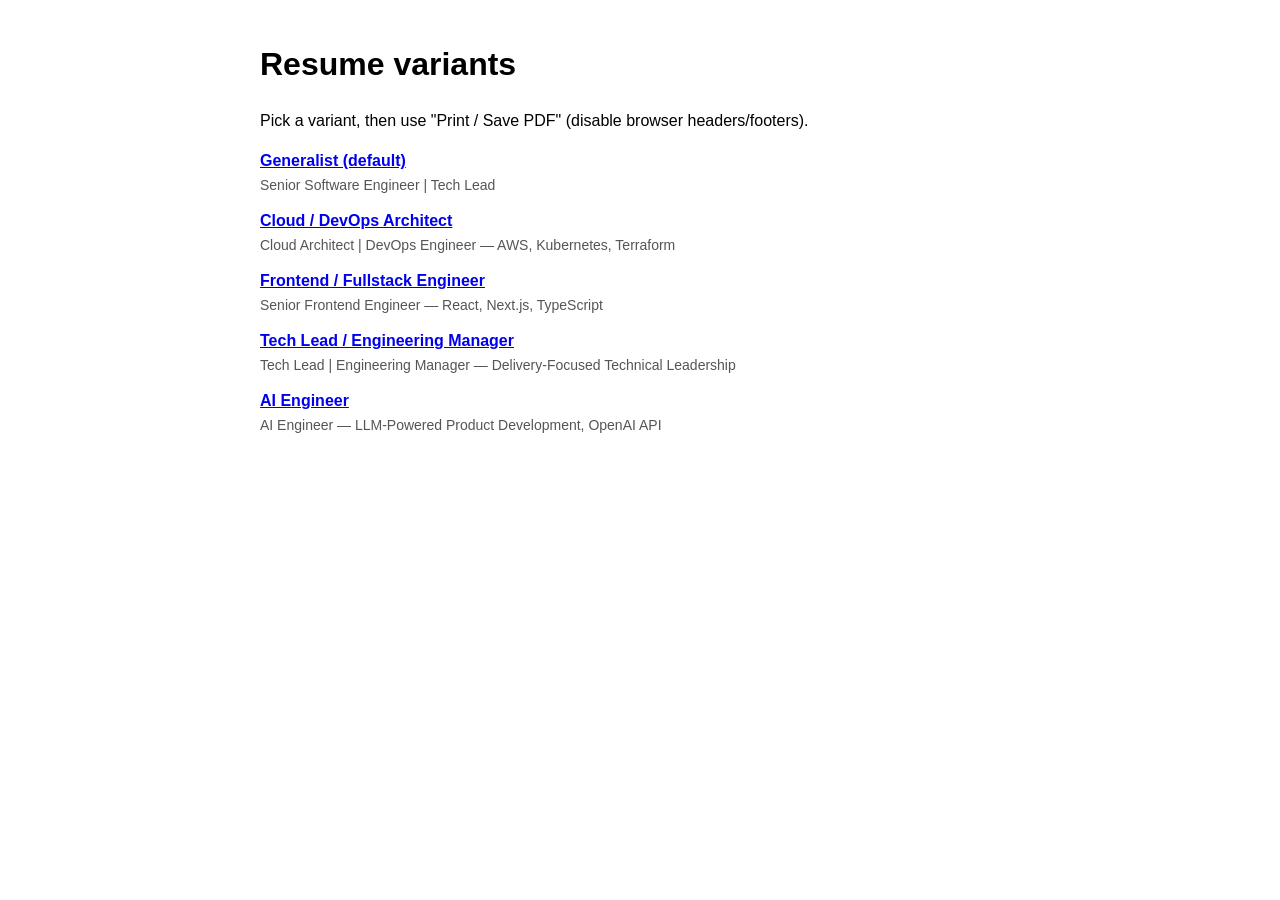
==== cv/index.html @ 6f88bcbc "deploy: site from predoverse@851fa925d8eaa2353a9bc9d27c444b9a5ff5a7ad predorock/predoverse@851fa925d" ====
<!DOCTYPE html><html lang="en" data-astro-cid-j7pv25f6> <head><meta charset="utf-8"><meta name="viewport" content="width=device-width, initial-scale=1"><title>Marco Predari - Resume variants</title><meta name="robots" content="noindex"><style>main[data-astro-cid-j7pv25f6]{max-width:760px;margin:40px auto;padding:0 16px;font-family:Arial,Helvetica,sans-serif;line-height:1.5}ul[data-astro-cid-j7pv25f6]{padding-left:0;list-style:none}li[data-astro-cid-j7pv25f6]{margin-bottom:12px}li[data-astro-cid-j7pv25f6] a[data-astro-cid-j7pv25f6]{font-weight:700;display:block}.headline[data-astro-cid-j7pv25f6]{color:#555;font-size:14px}
</style></head> <body data-astro-cid-j7pv25f6> <main data-astro-cid-j7pv25f6> <h1 data-astro-cid-j7pv25f6>Resume variants</h1> <p data-astro-cid-j7pv25f6>Pick a variant, then use "Print / Save PDF" (disable browser headers/footers).</p> <ul data-astro-cid-j7pv25f6> <li data-astro-cid-j7pv25f6> <a href="/cvbase" data-astro-cid-j7pv25f6>Generalist (default)</a> <span class="headline" data-astro-cid-j7pv25f6>Senior Software Engineer | Tech Lead</span> </li><li data-astro-cid-j7pv25f6> <a href="/cvcloud-architect" data-astro-cid-j7pv25f6>Cloud / DevOps Architect</a> <span class="headline" data-astro-cid-j7pv25f6>Cloud Architect | DevOps Engineer — AWS, Kubernetes, Terraform</span> </li><li data-astro-cid-j7pv25f6> <a href="/cvfrontend" data-astro-cid-j7pv25f6>Frontend / Fullstack Engineer</a> <span class="headline" data-astro-cid-j7pv25f6>Senior Frontend Engineer — React, Next.js, TypeScript</span> </li><li data-astro-cid-j7pv25f6> <a href="/cvtech-lead" data-astro-cid-j7pv25f6>Tech Lead / Engineering Manager</a> <span class="headline" data-astro-cid-j7pv25f6>Tech Lead | Engineering Manager — Delivery-Focused Technical Leadership</span> </li><li data-astro-cid-j7pv25f6> <a href="/cvai-engineer" data-astro-cid-j7pv25f6>AI Engineer</a> <span class="headline" data-astro-cid-j7pv25f6>AI Engineer — LLM-Powered Product Development, OpenAI API</span> </li> </ul> </main> </body></html>
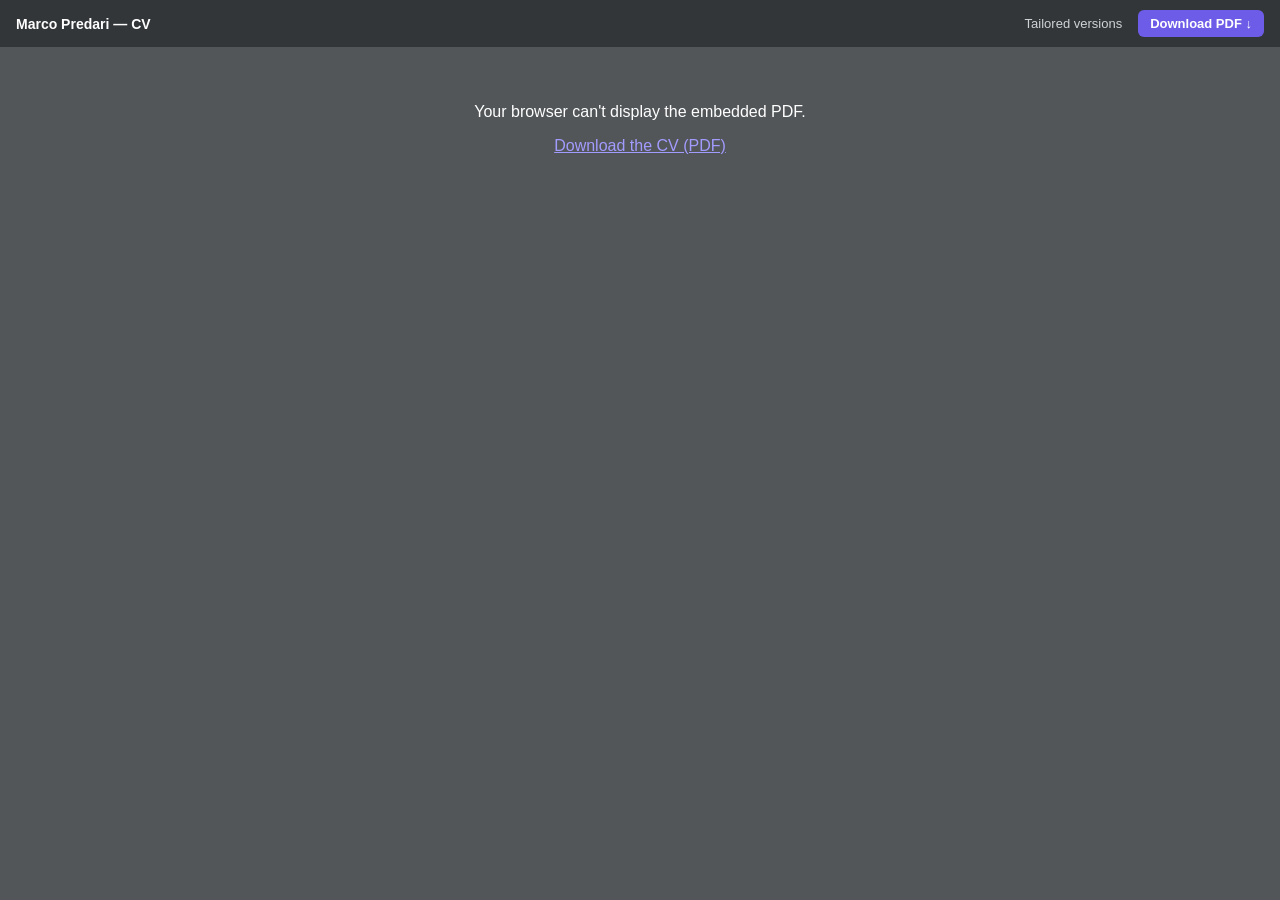
==== commit 6db04c49: "deploy: site from predoverse@dad725408012791da0af21275acd16cb0f900b0a predorock/predoverse@dad725408" ====
--- a/cv/index.html
+++ b/cv/index.html
@@ -1,2 +1,2 @@
-<!DOCTYPE html><html lang="en" data-astro-cid-j7pv25f6> <head><meta charset="utf-8"><meta name="viewport" content="width=device-width, initial-scale=1"><title>Marco Predari - Resume variants</title><meta name="robots" content="noindex"><style>main[data-astro-cid-j7pv25f6]{max-width:760px;margin:40px auto;padding:0 16px;font-family:Arial,Helvetica,sans-serif;line-height:1.5}ul[data-astro-cid-j7pv25f6]{padding-left:0;list-style:none}li[data-astro-cid-j7pv25f6]{margin-bottom:12px}li[data-astro-cid-j7pv25f6] a[data-astro-cid-j7pv25f6]{font-weight:700;display:block}.headline[data-astro-cid-j7pv25f6]{color:#555;font-size:14px}
-</style></head> <body data-astro-cid-j7pv25f6> <main data-astro-cid-j7pv25f6> <h1 data-astro-cid-j7pv25f6>Resume variants</h1> <p data-astro-cid-j7pv25f6>Pick a variant, then use "Print / Save PDF" (disable browser headers/footers).</p> <ul data-astro-cid-j7pv25f6> <li data-astro-cid-j7pv25f6> <a href="/cvbase" data-astro-cid-j7pv25f6>Generalist (default)</a> <span class="headline" data-astro-cid-j7pv25f6>Senior Software Engineer | Tech Lead</span> </li><li data-astro-cid-j7pv25f6> <a href="/cvcloud-architect" data-astro-cid-j7pv25f6>Cloud / DevOps Architect</a> <span class="headline" data-astro-cid-j7pv25f6>Cloud Architect | DevOps Engineer — AWS, Kubernetes, Terraform</span> </li><li data-astro-cid-j7pv25f6> <a href="/cvfrontend" data-astro-cid-j7pv25f6>Frontend / Fullstack Engineer</a> <span class="headline" data-astro-cid-j7pv25f6>Senior Frontend Engineer — React, Next.js, TypeScript</span> </li><li data-astro-cid-j7pv25f6> <a href="/cvtech-lead" data-astro-cid-j7pv25f6>Tech Lead / Engineering Manager</a> <span class="headline" data-astro-cid-j7pv25f6>Tech Lead | Engineering Manager — Delivery-Focused Technical Leadership</span> </li><li data-astro-cid-j7pv25f6> <a href="/cvai-engineer" data-astro-cid-j7pv25f6>AI Engineer</a> <span class="headline" data-astro-cid-j7pv25f6>AI Engineer — LLM-Powered Product Development, OpenAI API</span> </li> </ul> </main> </body></html>+<!DOCTYPE html><html lang="en" data-astro-cid-j7pv25f6> <head><meta charset="utf-8"><meta name="viewport" content="width=device-width, initial-scale=1"><title>Marco Predari — CV</title><meta name="description" content="Marco Predari — Senior Software Engineer | Tech Lead — Cloud (AWS) &#38; AI-Powered Platforms"><style>html,body{margin:0;height:100%;font-family:Arial,Helvetica,sans-serif}body{display:flex;flex-direction:column;background:#525659}.bar[data-astro-cid-j7pv25f6]{flex:0 0 auto;display:flex;justify-content:space-between;align-items:center;gap:12px;padding:10px 16px;background:#323639;color:#fff;font-size:14px}.who[data-astro-cid-j7pv25f6]{font-weight:700}nav[data-astro-cid-j7pv25f6]{display:flex;align-items:center;gap:16px}nav[data-astro-cid-j7pv25f6] a[data-astro-cid-j7pv25f6]{color:#cfd3d6;text-decoration:none;font-size:13px}nav[data-astro-cid-j7pv25f6] a[data-astro-cid-j7pv25f6]:hover{color:#fff}.btn[data-astro-cid-j7pv25f6]{background:#6c5ce7;color:#fff!important;padding:6px 12px;border-radius:6px;font-weight:700}.viewer[data-astro-cid-j7pv25f6]{flex:1 1 auto;width:100%;border:0}.fallback[data-astro-cid-j7pv25f6]{color:#fff;text-align:center;padding:40px 16px}.fallback[data-astro-cid-j7pv25f6] a[data-astro-cid-j7pv25f6]{color:#a29bfe}
+</style></head> <body data-astro-cid-j7pv25f6> <header class="bar" data-astro-cid-j7pv25f6> <span class="who" data-astro-cid-j7pv25f6>Marco Predari — CV</span> <nav data-astro-cid-j7pv25f6> <a href="/cvvariants" data-astro-cid-j7pv25f6>Tailored versions</a> <a class="btn" href="/cvmarco-predari-cv.pdf" download data-astro-cid-j7pv25f6>Download PDF ↓</a> </nav> </header> <object class="viewer" data="/cvmarco-predari-cv.pdf" type="application/pdf" data-astro-cid-j7pv25f6> <div class="fallback" data-astro-cid-j7pv25f6> <p data-astro-cid-j7pv25f6>Your browser can't display the embedded PDF.</p> <p data-astro-cid-j7pv25f6><a href="/cvmarco-predari-cv.pdf" data-astro-cid-j7pv25f6>Download the CV (PDF)</a></p> </div> </object> </body></html>
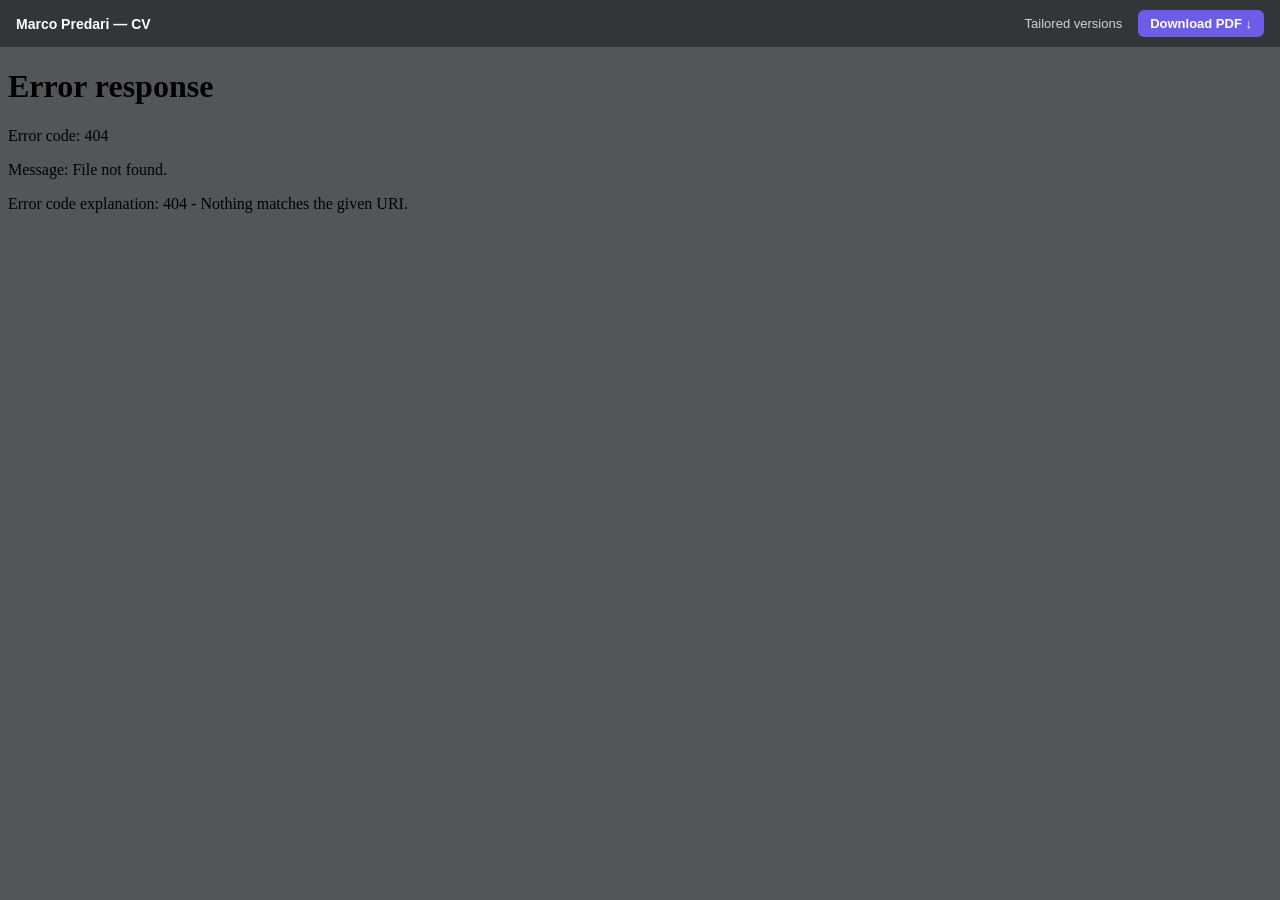
==== commit 4d4566ed: "deploy: site from predoverse@cb8f4342b181e93a0fe29f93d1e64bf451661067 predorock/predoverse@cb8f4342b" ====
--- a/cv/index.html
+++ b/cv/index.html
@@ -1,2 +1,2 @@
 <!DOCTYPE html><html lang="en" data-astro-cid-j7pv25f6> <head><meta charset="utf-8"><meta name="viewport" content="width=device-width, initial-scale=1"><title>Marco Predari — CV</title><meta name="description" content="Marco Predari — Senior Software Engineer | Tech Lead — Cloud (AWS) &#38; AI-Powered Platforms"><style>html,body{margin:0;height:100%;font-family:Arial,Helvetica,sans-serif}body{display:flex;flex-direction:column;background:#525659}.bar[data-astro-cid-j7pv25f6]{flex:0 0 auto;display:flex;justify-content:space-between;align-items:center;gap:12px;padding:10px 16px;background:#323639;color:#fff;font-size:14px}.who[data-astro-cid-j7pv25f6]{font-weight:700}nav[data-astro-cid-j7pv25f6]{display:flex;align-items:center;gap:16px}nav[data-astro-cid-j7pv25f6] a[data-astro-cid-j7pv25f6]{color:#cfd3d6;text-decoration:none;font-size:13px}nav[data-astro-cid-j7pv25f6] a[data-astro-cid-j7pv25f6]:hover{color:#fff}.btn[data-astro-cid-j7pv25f6]{background:#6c5ce7;color:#fff!important;padding:6px 12px;border-radius:6px;font-weight:700}.viewer[data-astro-cid-j7pv25f6]{flex:1 1 auto;width:100%;border:0}.fallback[data-astro-cid-j7pv25f6]{color:#fff;text-align:center;padding:40px 16px}.fallback[data-astro-cid-j7pv25f6] a[data-astro-cid-j7pv25f6]{color:#a29bfe}
-</style></head> <body data-astro-cid-j7pv25f6> <header class="bar" data-astro-cid-j7pv25f6> <span class="who" data-astro-cid-j7pv25f6>Marco Predari — CV</span> <nav data-astro-cid-j7pv25f6> <a href="/cvvariants" data-astro-cid-j7pv25f6>Tailored versions</a> <a class="btn" href="/cvmarco-predari-cv.pdf" download data-astro-cid-j7pv25f6>Download PDF ↓</a> </nav> </header> <object class="viewer" data="/cvmarco-predari-cv.pdf" type="application/pdf" data-astro-cid-j7pv25f6> <div class="fallback" data-astro-cid-j7pv25f6> <p data-astro-cid-j7pv25f6>Your browser can't display the embedded PDF.</p> <p data-astro-cid-j7pv25f6><a href="/cvmarco-predari-cv.pdf" data-astro-cid-j7pv25f6>Download the CV (PDF)</a></p> </div> </object> </body></html>+</style></head> <body data-astro-cid-j7pv25f6> <header class="bar" data-astro-cid-j7pv25f6> <span class="who" data-astro-cid-j7pv25f6>Marco Predari — CV</span> <nav data-astro-cid-j7pv25f6> <a href="/cvvariants" data-astro-cid-j7pv25f6>Tailored versions</a> <a class="btn" href="/cvmarco-predari-cv.pdf" download data-astro-cid-j7pv25f6>Download PDF ↓</a> </nav> </header> <iframe class="viewer" src="/cvmarco-predari-cv.pdf" title="Marco Predari — CV (PDF)" data-astro-cid-j7pv25f6></iframe> </body> </html> 
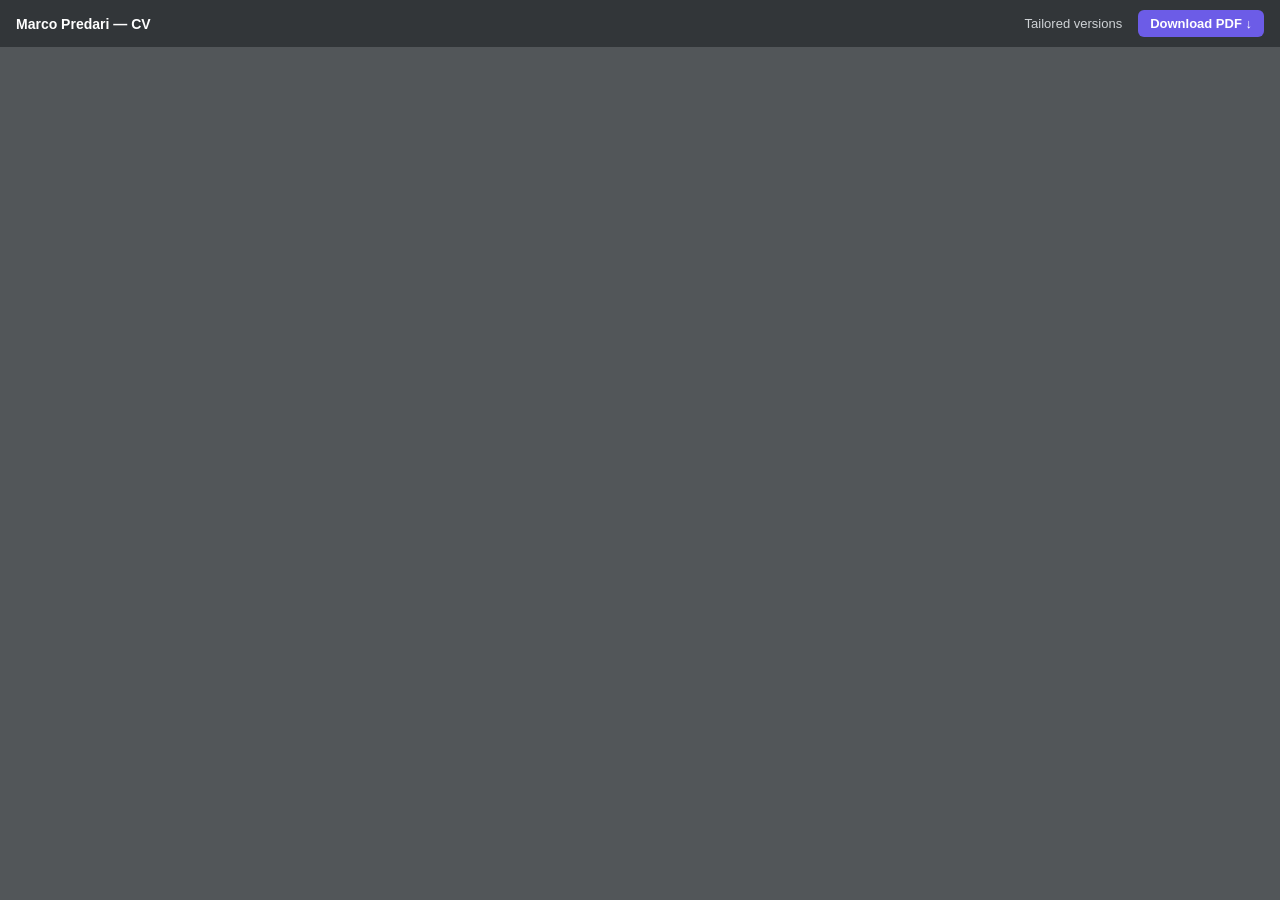
==== commit 105cbb22: "deploy: site from predoverse@a1361a220807e107d913b2539d6e99062816727b predorock/predoverse@a1361a220" ====
--- a/cv/index.html
+++ b/cv/index.html
@@ -1,2 +1,2 @@
 <!DOCTYPE html><html lang="en" data-astro-cid-j7pv25f6> <head><meta charset="utf-8"><meta name="viewport" content="width=device-width, initial-scale=1"><title>Marco Predari — CV</title><meta name="description" content="Marco Predari — Senior Software Engineer | Tech Lead — Cloud (AWS) &#38; AI-Powered Platforms"><style>html,body{margin:0;height:100%;font-family:Arial,Helvetica,sans-serif}body{display:flex;flex-direction:column;background:#525659}.bar[data-astro-cid-j7pv25f6]{flex:0 0 auto;display:flex;justify-content:space-between;align-items:center;gap:12px;padding:10px 16px;background:#323639;color:#fff;font-size:14px}.who[data-astro-cid-j7pv25f6]{font-weight:700}nav[data-astro-cid-j7pv25f6]{display:flex;align-items:center;gap:16px}nav[data-astro-cid-j7pv25f6] a[data-astro-cid-j7pv25f6]{color:#cfd3d6;text-decoration:none;font-size:13px}nav[data-astro-cid-j7pv25f6] a[data-astro-cid-j7pv25f6]:hover{color:#fff}.btn[data-astro-cid-j7pv25f6]{background:#6c5ce7;color:#fff!important;padding:6px 12px;border-radius:6px;font-weight:700}.viewer[data-astro-cid-j7pv25f6]{flex:1 1 auto;width:100%;border:0}.fallback[data-astro-cid-j7pv25f6]{color:#fff;text-align:center;padding:40px 16px}.fallback[data-astro-cid-j7pv25f6] a[data-astro-cid-j7pv25f6]{color:#a29bfe}
-</style></head> <body data-astro-cid-j7pv25f6> <header class="bar" data-astro-cid-j7pv25f6> <span class="who" data-astro-cid-j7pv25f6>Marco Predari — CV</span> <nav data-astro-cid-j7pv25f6> <a href="/cvvariants" data-astro-cid-j7pv25f6>Tailored versions</a> <a class="btn" href="/cvmarco-predari-cv.pdf" download data-astro-cid-j7pv25f6>Download PDF ↓</a> </nav> </header> <iframe class="viewer" src="/cvmarco-predari-cv.pdf" title="Marco Predari — CV (PDF)" data-astro-cid-j7pv25f6></iframe> </body> </html> +</style></head> <body data-astro-cid-j7pv25f6> <header class="bar" data-astro-cid-j7pv25f6> <span class="who" data-astro-cid-j7pv25f6>Marco Predari — CV</span> <nav data-astro-cid-j7pv25f6> <a href="/cv/variants" data-astro-cid-j7pv25f6>Tailored versions</a> <a class="btn" href="/cv/marco-predari-cv.pdf" download data-astro-cid-j7pv25f6>Download PDF ↓</a> </nav> </header> <iframe class="viewer" src="/cv/marco-predari-cv.pdf" title="Marco Predari — CV (PDF)" data-astro-cid-j7pv25f6></iframe> </body> </html> 
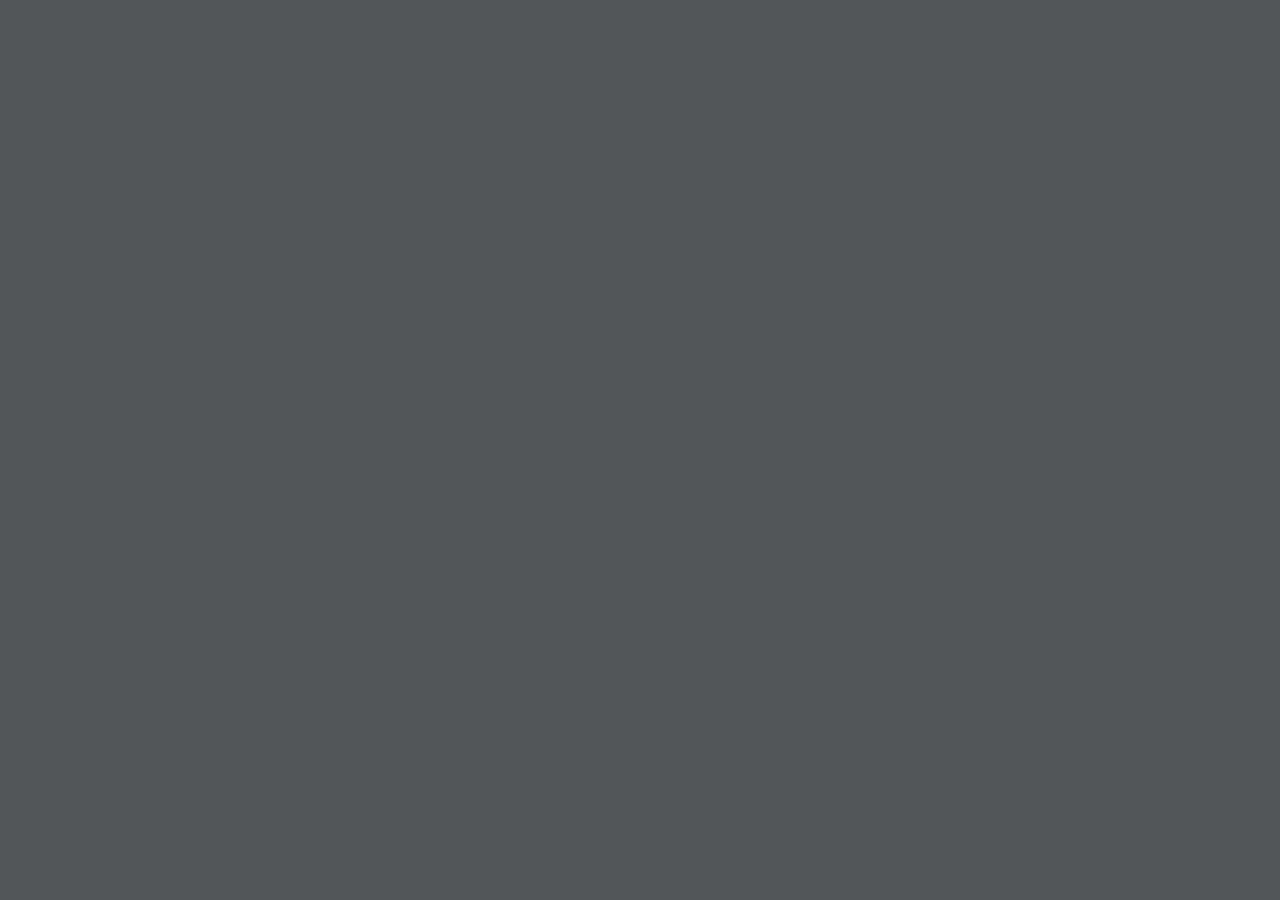
==== commit 7b737197: "deploy: site from predoverse@7f068590bfd0285e7b046282cca97d597f433849 predorock/predoverse@7f068590b" ====
--- a/cv/index.html
+++ b/cv/index.html
@@ -1,2 +1,14 @@
-<!DOCTYPE html><html lang="en" data-astro-cid-j7pv25f6> <head><meta charset="utf-8"><meta name="viewport" content="width=device-width, initial-scale=1"><title>Marco Predari — CV</title><meta name="description" content="Marco Predari — Senior Software Engineer | Tech Lead — Cloud (AWS) &#38; AI-Powered Platforms"><style>html,body{margin:0;height:100%;font-family:Arial,Helvetica,sans-serif}body{display:flex;flex-direction:column;background:#525659}.bar[data-astro-cid-j7pv25f6]{flex:0 0 auto;display:flex;justify-content:space-between;align-items:center;gap:12px;padding:10px 16px;background:#323639;color:#fff;font-size:14px}.who[data-astro-cid-j7pv25f6]{font-weight:700}nav[data-astro-cid-j7pv25f6]{display:flex;align-items:center;gap:16px}nav[data-astro-cid-j7pv25f6] a[data-astro-cid-j7pv25f6]{color:#cfd3d6;text-decoration:none;font-size:13px}nav[data-astro-cid-j7pv25f6] a[data-astro-cid-j7pv25f6]:hover{color:#fff}.btn[data-astro-cid-j7pv25f6]{background:#6c5ce7;color:#fff!important;padding:6px 12px;border-radius:6px;font-weight:700}.viewer[data-astro-cid-j7pv25f6]{flex:1 1 auto;width:100%;border:0}.fallback[data-astro-cid-j7pv25f6]{color:#fff;text-align:center;padding:40px 16px}.fallback[data-astro-cid-j7pv25f6] a[data-astro-cid-j7pv25f6]{color:#a29bfe}
-</style></head> <body data-astro-cid-j7pv25f6> <header class="bar" data-astro-cid-j7pv25f6> <span class="who" data-astro-cid-j7pv25f6>Marco Predari — CV</span> <nav data-astro-cid-j7pv25f6> <a href="/cv/variants" data-astro-cid-j7pv25f6>Tailored versions</a> <a class="btn" href="/cv/marco-predari-cv.pdf" download data-astro-cid-j7pv25f6>Download PDF ↓</a> </nav> </header> <iframe class="viewer" src="/cv/marco-predari-cv.pdf" title="Marco Predari — CV (PDF)" data-astro-cid-j7pv25f6></iframe> </body> </html> +<!DOCTYPE html><html lang="en"> <head><meta charset="utf-8"><meta name="viewport" content="width=device-width, initial-scale=1"><title>Marco Predari — CV</title><meta name="description" content="Marco Predari — Senior Software Engineer | Tech Lead — Cloud (AWS) &#38; AI-Powered Platforms"><style>
+      html,
+      body {
+        margin: 0;
+        height: 100%;
+        background: #525659;
+      }
+      iframe {
+        display: block;
+        border: 0;
+        width: 100%;
+        height: 100%;
+      }
+    </style></head> <body> <iframe src="/cv/marco-predari-cv.pdf" title="Marco Predari — CV (PDF)"></iframe> </body> </html>
